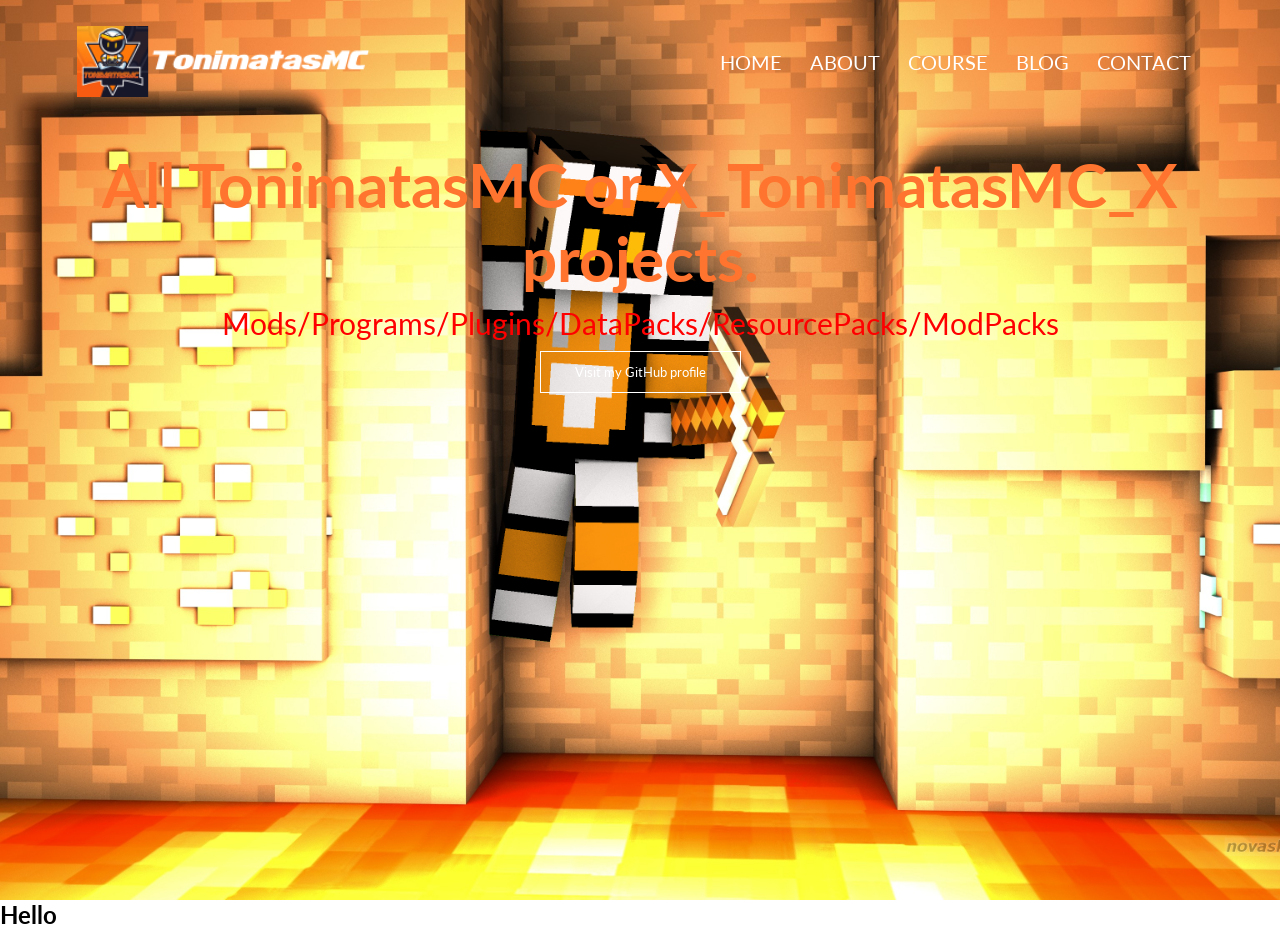
==== index.html @ 5f3a8ee3 "Updated: All" ====
<!DOCTYPE html>
<html lang="en">
<head>
    <meta name="viewport" content="with=device-width, initial-scale=1.0">
    <title>TonimatasMC</title>
    <link rel="stylesheet" href="style.css">
    <link rel="preconnect" href="https://fonts.googleapis.com">
    <link rel="preconnect" href="https://fonts.gstatic.com" crossorigin>
    <link href="https://fonts.googleapis.com/css2?family=Lato:wght@700&display=swap" rel="stylesheet">
    <link rel="stylesheet" href="https://cdnjs.cloudflare.com/ajax/libs/font-awesome/5.15.3/css/all.min.css">
</head>
<body>
<section class="header">
    <nav>
        <a href="index.html"><img src="images/logo.png" alt=""></a>
        <div class="nav-links" id="navLinks">
            <i class="far fa-window-close" onclick="hideMenu()"></i>
            <ul>
                <li><a href="">HOME</a></li>
                <li><a href="">ABOUT</a></li>
                <li><a href="">COURSE</a></li>
                <li><a href="">BLOG</a></li>
                <li><a href="">CONTACT</a></li>
            </ul>
        </div>
        <i class="fas fa-bars" onclick="showMenu()"></i>
    </nav>

<div class="text-box">
    <h1>All TonimatasMC or X_TonimatasMC_X projects.</h1>
    <p>Mods/Programs/Plugins/DataPacks/ResourcePacks/ModPacks</p>
    <a href="https://github.com/TonimatasMCDEV" class="hero-btn">Visit my GitHub profile</a>
</div>

</section>

<section class="course">
    <h1>Hello</h1>
</section>



<script>
    const navLinks = document.getElementById("navLinks");

    function showMenu() {
        navLinks.style.right = "0";
    }

    function hideMenu() {
        navLinks.style.right = "-200px";
    }
</script>

</body>
</html>
---- style.css ----
*{
    margin: 0;
    padding: 0;
    font-family: 'Lato', sans-serif;
}

.header {
    min-height: 100vh;
    width: 100%;
    background-image: linear-gradient(rgba(7,33,3,0.0),rgba(4,9,30,0.0)),url(images/mine.png);
    background-position: center;
    background-size: cover;
    position: relative;
}

nav {
    display: flex;
    padding: 2% 6%;
    justify-content: space-between;
    align-items: center;
}

nav img {
    width: 300px;

}

.nav-links {
    flex: 1;
    text-align: right;

}

.nav-links ul li {
    list-style: none;
    display: inline-block;
    padding: 8px 12px;
    position: relative;
}

.nav-links ul li a {
    color: #fff;
    text-decoration: none;
    font-size: 20px;
}

.nav-links ul li::after {
    width: 0;
    content: '';
    height: 2px;
    background: #ff0000;
    display: block;
    margin: auto;
    transition: 0.5s;
}

.nav-links ul li:hover::after {
    width: 100%;
}

.text-box {
    width: 90%;
    color: #fff;
    position: absolute;
    top: 30%;
    left: 50%;
    transform: translate(-50%,-50%);
    text-align: center;
}

.text-box h1 {
    font-size: 62px;
    color: #ff742e;
}

.text-box p {
    margin: 10px 0 10px;
    font-size: 30px;
    color: #ff0000;
}

.hero-btn {
    display: inline-block;
    text-decoration: none;
    color: #fff;
    border: 1px solid #fff;
    padding: 12px 34px;
    font-size: 13px;
    background: transparent;
    position: relative;
    cursor: pointer;
}

.hero-btn:hover {
    border: 1px solid #f44336;
    background: #f44336;
    transition: 1s;
}

nav .fa-window-close {
    display: none;
}

nav .fa-bars {
    display: none;
}

@media(max-width: 700px) {
    .text-box h1 {
        font-size: 20px;
    }

    .nav-links ul li {
        display: block;
    }

    .nav-links {
        position: absolute;
        background: #f44336;
        height: 100vh;
        width: 200px;
        top: 0;
        right: -200px;
        text-align: left;
        z-index: 2;
        transition: 1s;
    }

    nav .fa-bars{
        display: block;
        color: #fff;
        margin: 10px;
        font-size: 22px;
        cursor: pointer;
    }

    nav .fa-window-close{
        display: block;
        color: #fff;
        margin: 10px;
        font-size: 22px;
        cursor: pointer;
    }

    .nav-links ul {
        padding: 15px;

    }
}
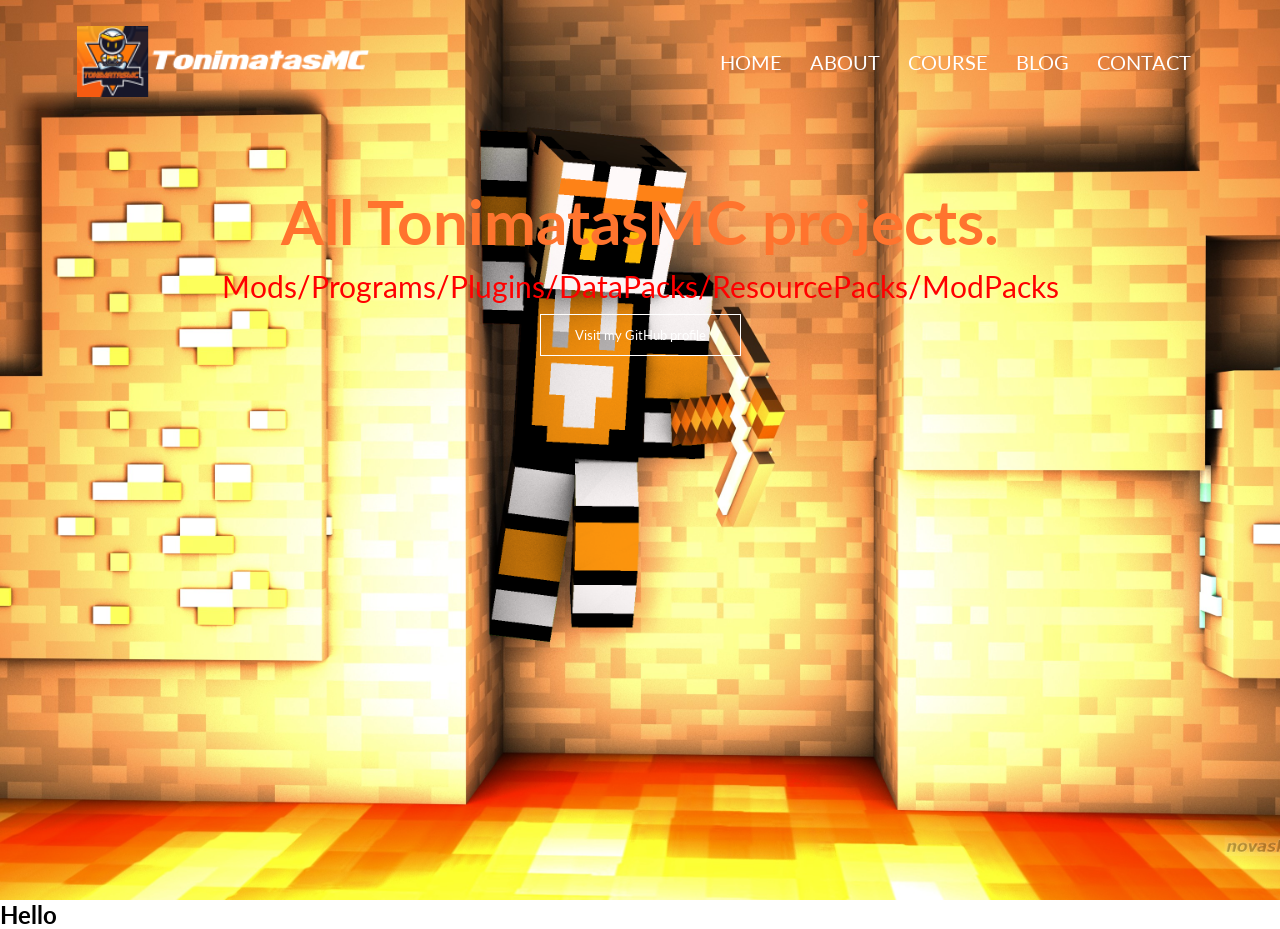
==== commit 73d3a5a0: "Updated: index.html" ====
--- a/index.html
+++ b/index.html
@@ -27,7 +27,7 @@
     </nav>
 
 <div class="text-box">
-    <h1>All TonimatasMC or X_TonimatasMC_X projects.</h1>
+    <h1>All TonimatasMC projects.</h1>
     <p>Mods/Programs/Plugins/DataPacks/ResourcePacks/ModPacks</p>
     <a href="https://github.com/TonimatasMCDEV" class="hero-btn">Visit my GitHub profile</a>
 </div>
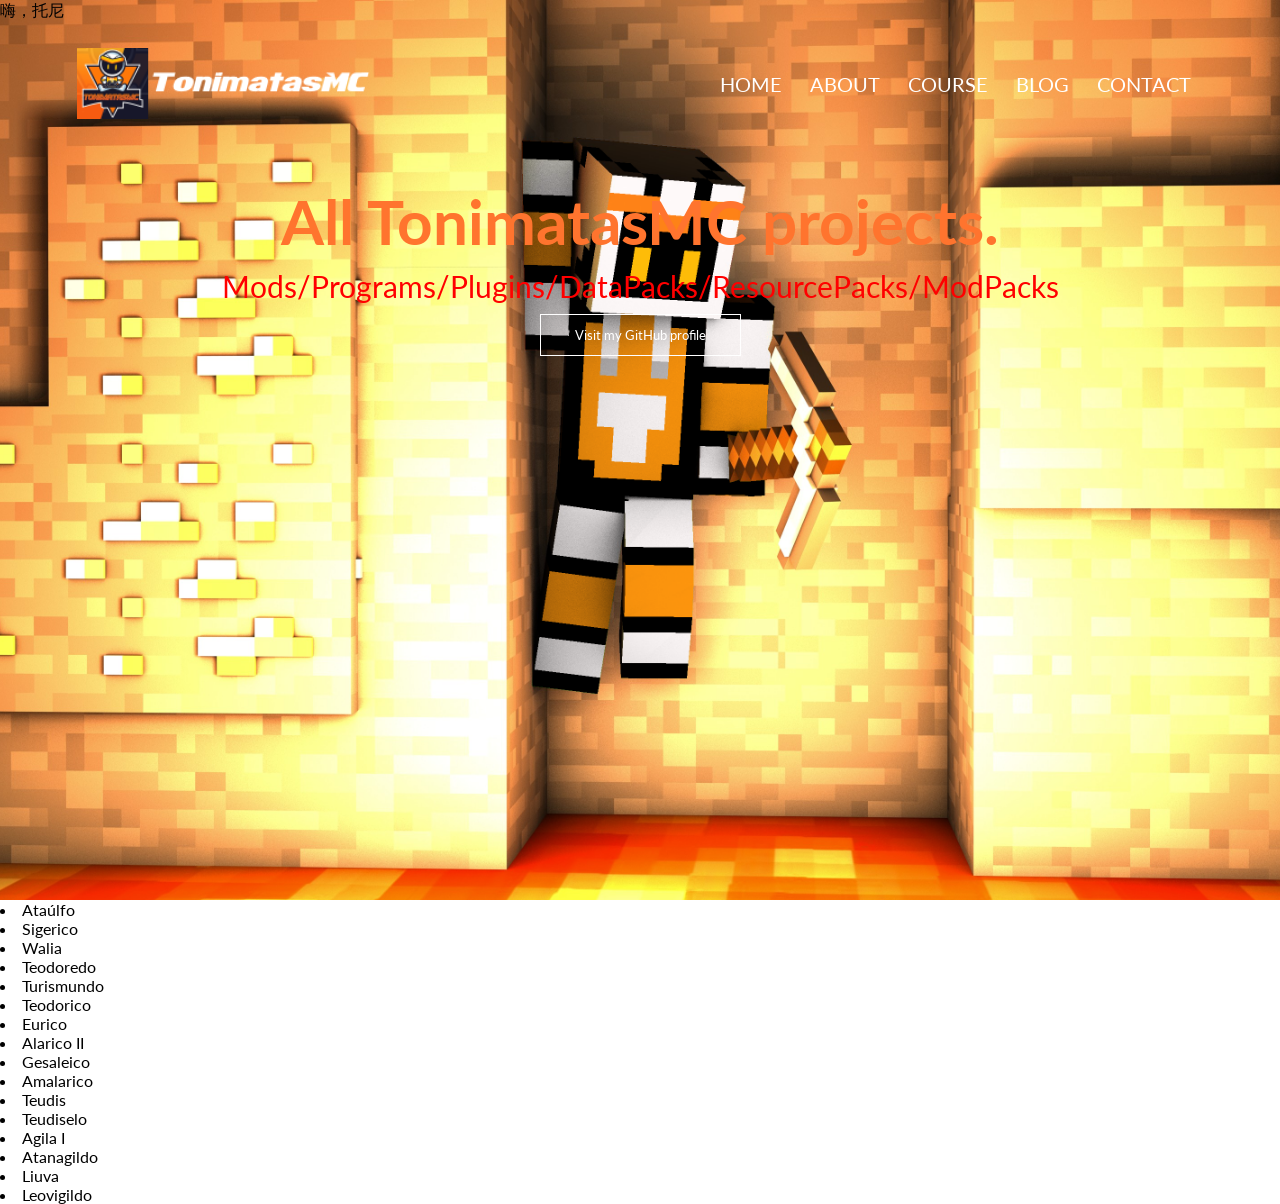
==== commit a164ad6b: "Updated: index.html" ====
--- a/index.html
+++ b/index.html
@@ -10,7 +10,7 @@
     <link rel="stylesheet" href="https://cdnjs.cloudflare.com/ajax/libs/font-awesome/5.15.3/css/all.min.css">
 </head>
 <body>
-<section class="header">
+<section class="header">嗨，托尼
     <nav>
         <a href="index.html"><img src="images/logo.png" alt=""></a>
         <div class="nav-links" id="navLinks">
@@ -35,7 +35,24 @@
 </section>
 
 <section class="course">
-    <h1>Hello</h1>
+    <div id="columnas">
+        <li>Ataúlfo</li>
+        <li>Sigerico</li>
+        <li>Walia</li>
+        <li>Teodoredo</li>
+        <li>Turismundo</li>
+        <li>Teodorico</li>
+        <li>Eurico</li>
+        <li>Alarico II</li>
+        <li>Gesaleico</li>
+        <li>Amalarico</li>
+        <li>Teudis</li>
+        <li>Teudiselo</li>
+        <li>Agila I</li>
+        <li>Atanagildo</li>
+        <li>Liuva</li>
+        <li>Leovigildo</li>
+    </div>
 </section>
 
 
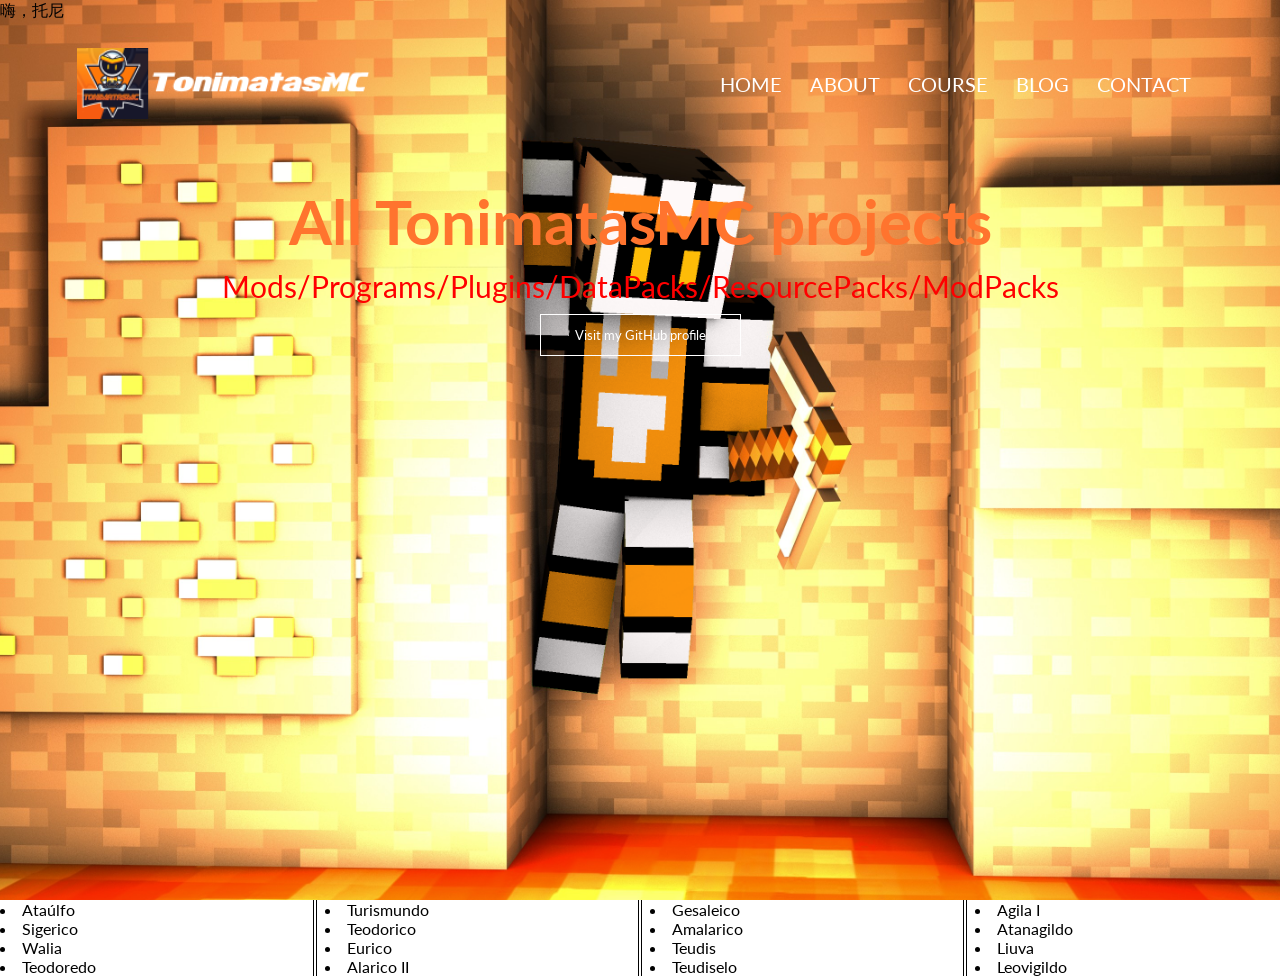
==== commit d942a338: "Updated: index.html" ====
--- a/index.html
+++ b/index.html
@@ -27,7 +27,7 @@
     </nav>
 
 <div class="text-box">
-    <h1>All TonimatasMC projects.</h1>
+    <h1>All TonimatasMC projects</h1>
     <p>Mods/Programs/Plugins/DataPacks/ResourcePacks/ModPacks</p>
     <a href="https://github.com/TonimatasMCDEV" class="hero-btn">Visit my GitHub profile</a>
 </div>
--- a/style.css
+++ b/style.css
@@ -105,6 +105,29 @@
     display: none;
 }
 
+#columnas{
+    column-count:4;
+    column-gap:20px;
+    column-rule:4px double black;
+    line-style:none;
+
+    -webkit-column-count:4;
+    -webkit-column-gap:20px;
+    -webkit-column-rule:4px double black;
+
+    -moz-column-count:4;
+    -moz-column-gap:20px;
+    -moz-column-rule:4px double black;
+
+    -o-column-count:4;
+    -o-column-gap:20px;
+    -o-column-rule:4px double black;
+
+    -ms-column-count:4;
+    -ms-column-gap:20px;
+    -ms-column-rule:4px double black;
+}
+
 @media(max-width: 700px) {
     .text-box h1 {
         font-size: 20px;
